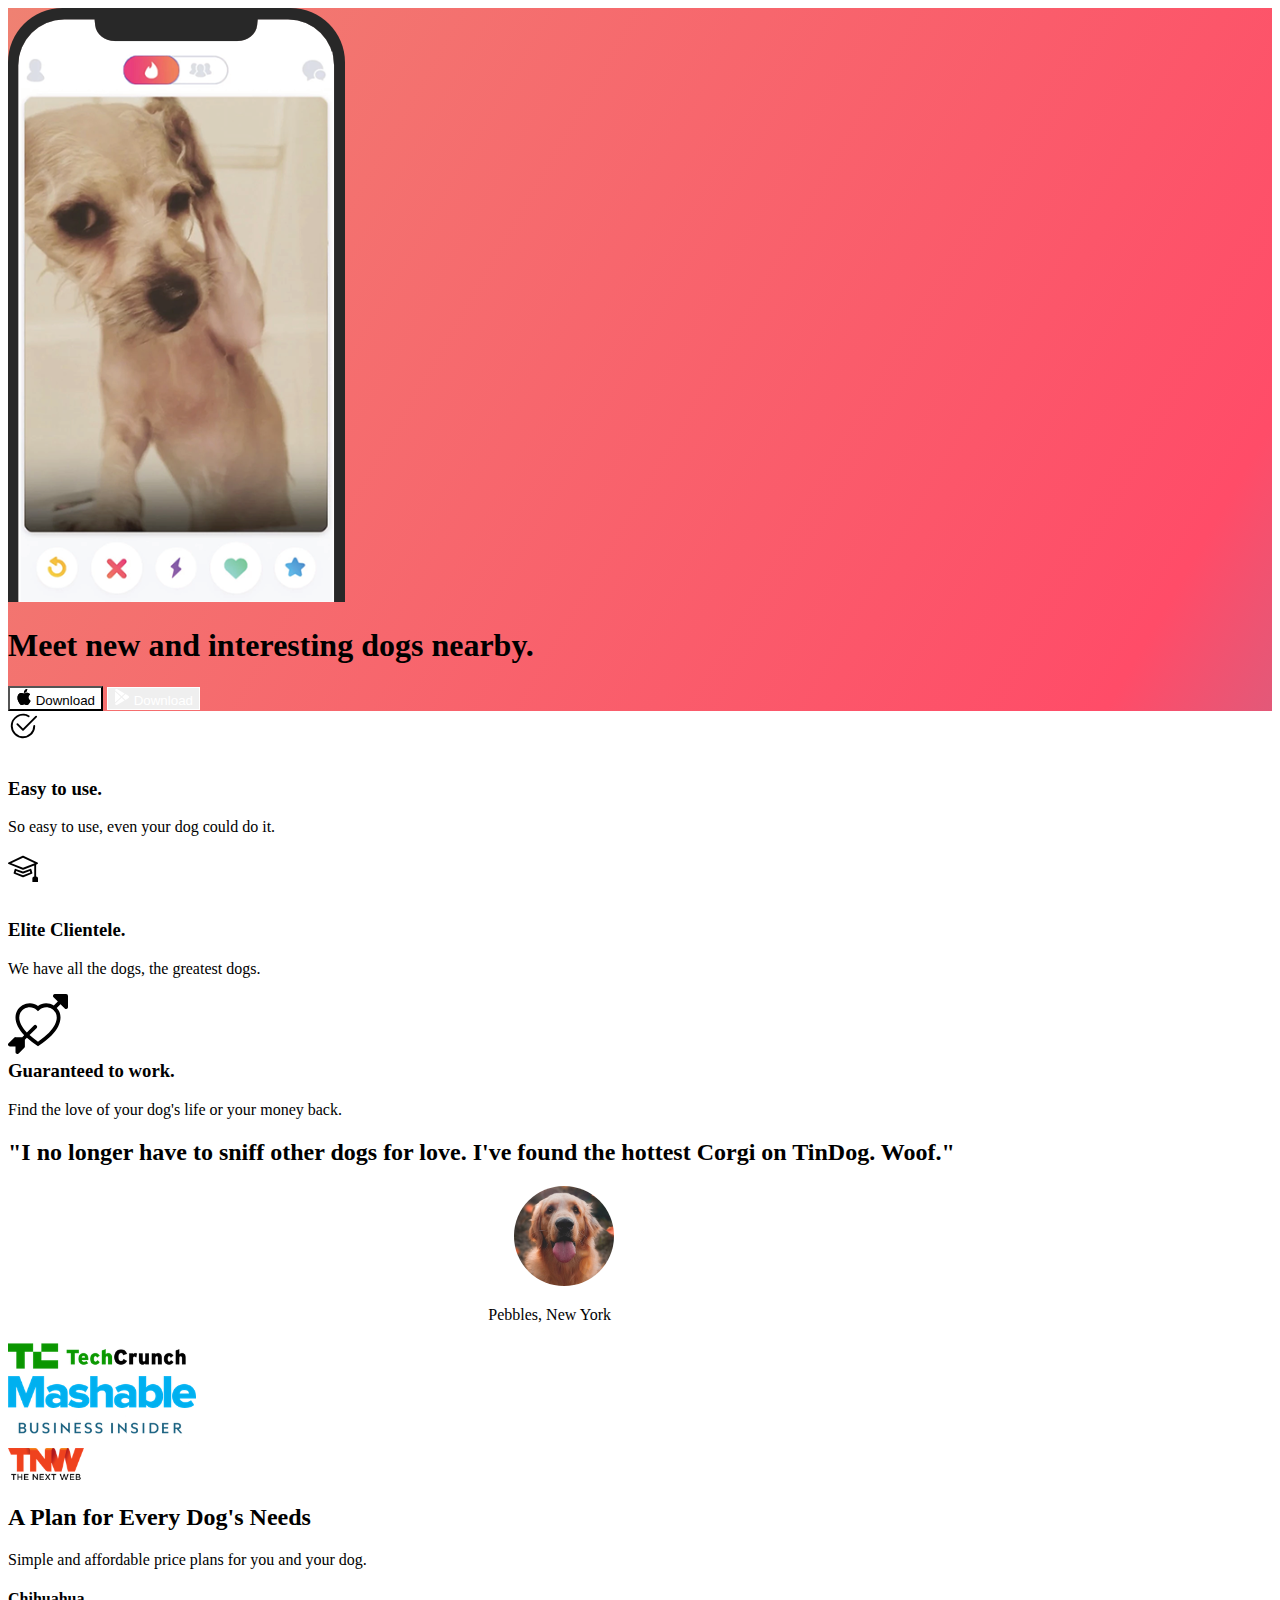
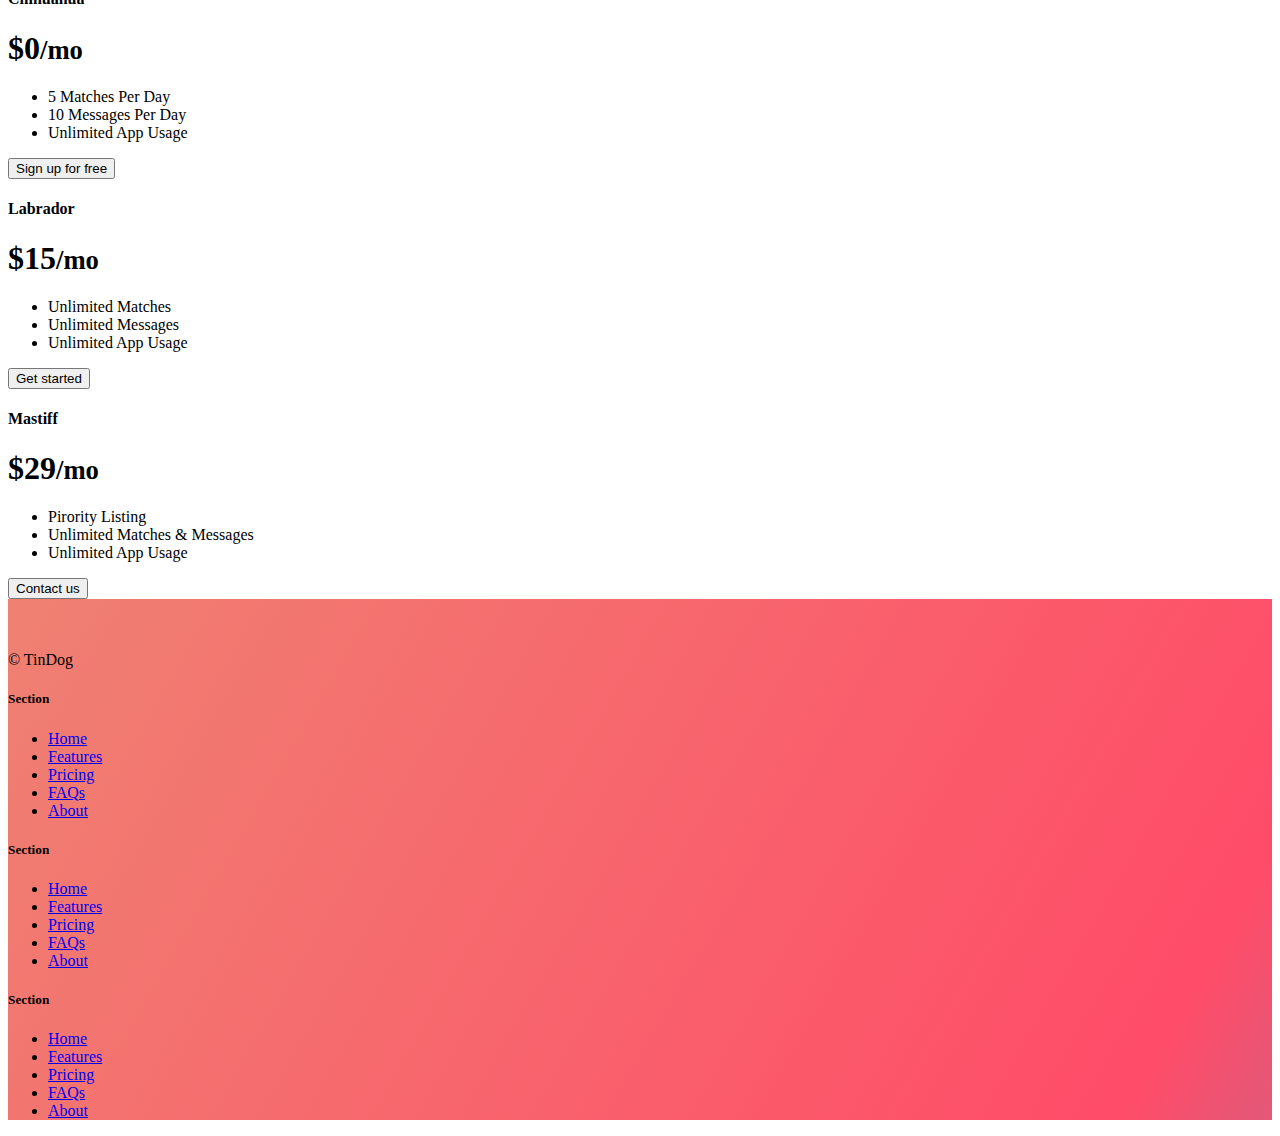
==== index.html @ 84db8c8b "First commit of tindog project" ====
<!DOCTYPE html>
<html lang="en">
  <head>
    <meta charset="UTF-8" />
    <meta name="viewport" content="width=device-width, initial-scale=1.0" />
    <title>TinDog</title>
    <link
      href="https://cdn.jsdelivr.net/npm/bootstrap@5.3.2/dist/css/bootstrap.min.css"
      rel="stylesheet"
      integrity="sha384-T3c6CoIi6uLrA9TneNEoa7RxnatzjcDSCmG1MXxSR1GAsXEV/Dwwykc2MPK8M2HN"
      crossorigin="anonymous"
    />
    <link rel="stylesheet" href="css/style.css" />
    <style></style>
  </head>

  <body>
    <!-- Title -->
    <section id="title" class="gradient-background">
      <div class="container col-xxl-8 px-4 pt-5">
        <div class="row flex-lg-row-reverse align-items-center g-5 pt-5">
          <div class="col-10 col-sm-8 col-lg-6">
            <img
              style="height: auto"
              src="images/iphone.png"
              class="d-block mx-lg-auto img-fluid"
              alt="Bootstrap Themes"
              height=" 200"
              loading="lazy"
            />
          </div>
          <div class="col-lg-6">
            <h1 class="display-5 fw-bold text-body-emphasis lh-1 mb-3">
              Meet new and interesting dogs nearby.
            </h1>
            <div class="d-grid gap-2 d-md-flex justify-content-md-start">
              <button
                type="button"
                class="btn1 btn btn-dark btn-lg px-4 me-md-2"
              >
                <svg
                  xmlns="http://www.w3.org/2000/svg"
                  width="16"
                  height="16"
                  fill="currentColor"
                  class="bi bi-apple mb-1"
                  viewBox="0 0 16 16"
                >
                  <path
                    d="M11.182.008C11.148-.03 9.923.023 8.857 1.18c-1.066 1.156-.902 2.482-.878 2.516.024.034 1.52.087 2.475-1.258.955-1.345.762-2.391.728-2.43Zm3.314 11.733c-.048-.096-2.325-1.234-2.113-3.422.212-2.189 1.675-2.789 1.698-2.854.023-.065-.597-.79-1.254-1.157a3.692 3.692 0 0 0-1.563-.434c-.108-.003-.483-.095-1.254.116-.508.139-1.653.589-1.968.607-.316.018-1.256-.522-2.267-.665-.647-.125-1.333.131-1.824.328-.49.196-1.422.754-2.074 2.237-.652 1.482-.311 3.83-.067 4.56.244.729.625 1.924 1.273 2.796.576.984 1.34 1.667 1.659 1.899.319.232 1.219.386 1.843.067.502-.308 1.408-.485 1.766-.472.357.013 1.061.154 1.782.539.571.197 1.111.115 1.652-.105.541-.221 1.324-1.059 2.238-2.758.347-.79.505-1.217.473-1.282Z"
                  />
                  <path
                    d="M11.182.008C11.148-.03 9.923.023 8.857 1.18c-1.066 1.156-.902 2.482-.878 2.516.024.034 1.52.087 2.475-1.258.955-1.345.762-2.391.728-2.43Zm3.314 11.733c-.048-.096-2.325-1.234-2.113-3.422.212-2.189 1.675-2.789 1.698-2.854.023-.065-.597-.79-1.254-1.157a3.692 3.692 0 0 0-1.563-.434c-.108-.003-.483-.095-1.254.116-.508.139-1.653.589-1.968.607-.316.018-1.256-.522-2.267-.665-.647-.125-1.333.131-1.824.328-.49.196-1.422.754-2.074 2.237-.652 1.482-.311 3.83-.067 4.56.244.729.625 1.924 1.273 2.796.576.984 1.34 1.667 1.659 1.899.319.232 1.219.386 1.843.067.502-.308 1.408-.485 1.766-.472.357.013 1.061.154 1.782.539.571.197 1.111.115 1.652-.105.541-.221 1.324-1.059 2.238-2.758.347-.79.505-1.217.473-1.282Z"
                  />
                </svg>
                Download
              </button>
              <button
                type="button"
                class="btn2 btn btn-outline-secondary btn-lg px-4"
              >
                <svg
                  xmlns="http://www.w3.org/2000/svg"
                  width="16"
                  height="16"
                  fill="currentColor"
                  class="bi bi-google-play mb-1"
                  viewBox="0 0 16 16"
                >
                  <path
                    d="M14.222 9.374c1.037-.61 1.037-2.137 0-2.748L11.528 5.04 8.32 8l3.207 2.96 2.694-1.586Zm-3.595 2.116L7.583 8.68 1.03 14.73c.201 1.029 1.36 1.61 2.303 1.055l7.294-4.295ZM1 13.396V2.603L6.846 8 1 13.396ZM1.03 1.27l6.553 6.05 3.044-2.81L3.333.215C2.39-.341 1.231.24 1.03 1.27Z"
                  />
                </svg>
                Download
              </button>
            </div>
          </div>
        </div>
      </div>
    </section>
    <!-- Features -->
    <section id="features" class="my-5">
      <div class="container">
        <div class="row g-4 py-5 row-cols-1 row-cols-lg-3">
          <div class="col d-flex align-items-start">
            <div
              class="icon-square text-body-emphasis bg-body-secondary d-inline-flex align-items-center justify-content-center fs-4 flex-shrink-0 me-3"
            >
              <svg
                xmlns="http://www.w3.org/2000/svg"
                height="30"
                fill="currentColor"
                class="bi bi-check2-circle"
                viewBox="0 0 16 16"
              >
                <path
                  d="M2.5 8a5.5 5.5 0 0 1 8.25-4.764.5.5 0 0 0 .5-.866A6.5 6.5 0 1 0 14.5 8a.5.5 0 0 0-1 0 5.5 5.5 0 1 1-11 0z"
                />
                <path
                  d="M15.354 3.354a.5.5 0 0 0-.708-.708L8 9.293 5.354 6.646a.5.5 0 1 0-.708.708l3 3a.5.5 0 0 0 .708 0l7-7z"
                />
              </svg>
            </div>
            <div>
              <h3 class="fs-2 text-body-emphasis">Easy to use.</h3>
              <p>So easy to use, even your dog could do it.</p>
            </div>
          </div>
          <div class="col d-flex align-items-start">
            <div
              class="icon-square text-body-emphasis bg-body-secondary d-inline-flex align-items-center justify-content-center fs-4 flex-shrink-0 me-3"
            >
              <svg
                xmlns="http://www.w3.org/2000/svg"
                height="30"
                fill="currentColor"
                class="bi bi-mortarboard"
                viewBox="0 0 16 16"
              >
                <path
                  d="M8.211 2.047a.5.5 0 0 0-.422 0l-7.5 3.5a.5.5 0 0 0 .025.917l7.5 3a.5.5 0 0 0 .372 0L14 7.14V13a1 1 0 0 0-1 1v2h3v-2a1 1 0 0 0-1-1V6.739l.686-.275a.5.5 0 0 0 .025-.917l-7.5-3.5ZM8 8.46 1.758 5.965 8 3.052l6.242 2.913L8 8.46Z"
                />
                <path
                  d="M4.176 9.032a.5.5 0 0 0-.656.327l-.5 1.7a.5.5 0 0 0 .294.605l4.5 1.8a.5.5 0 0 0 .372 0l4.5-1.8a.5.5 0 0 0 .294-.605l-.5-1.7a.5.5 0 0 0-.656-.327L8 10.466 4.176 9.032Zm-.068 1.873.22-.748 3.496 1.311a.5.5 0 0 0 .352 0l3.496-1.311.22.748L8 12.46l-3.892-1.556Z"
                />
              </svg>
            </div>
            <div>
              <h3 class="fs-2 text-body-emphasis">Elite Clientele.</h3>
              <p>We have all the dogs, the greatest dogs.</p>
            </div>
          </div>
          <div class="col d-flex align-items-start">
            <div
              class="icon-square text-body-emphasis bg-body-secondary d-inline-flex align-items-center justify-content-center fs-4 flex-shrink-0 me-3"
            >
              <svg
                xmlns="http://www.w3.org/2000/svg"
                height="60"
                fill="currentColor"
                class="bi bi-arrow-through-heart"
                viewBox="0 0 16 16"
              >
                <path
                  fill-rule="evenodd"
                  d="M2.854 15.854A.5.5 0 0 1 2 15.5V14H.5a.5.5 0 0 1-.354-.854l1.5-1.5A.5.5 0 0 1 2 11.5h1.793l.53-.53c-.771-.802-1.328-1.58-1.704-2.32-.798-1.575-.775-2.996-.213-4.092C3.426 2.565 6.18 1.809 8 3.233c1.25-.98 2.944-.928 4.212-.152L13.292 2 12.147.854A.5.5 0 0 1 12.5 0h3a.5.5 0 0 1 .5.5v3a.5.5 0 0 1-.854.354L14 2.707l-1.006 1.006c.236.248.44.531.6.845.562 1.096.585 2.517-.213 4.092-.793 1.563-2.395 3.288-5.105 5.08L8 13.912l-.276-.182a21.86 21.86 0 0 1-2.685-2.062l-.539.54V14a.5.5 0 0 1-.146.354l-1.5 1.5Zm2.893-4.894A20.419 20.419 0 0 0 8 12.71c2.456-1.666 3.827-3.207 4.489-4.512.679-1.34.607-2.42.215-3.185-.817-1.595-3.087-2.054-4.346-.761L8 4.62l-.358-.368c-1.259-1.293-3.53-.834-4.346.761-.392.766-.464 1.845.215 3.185.323.636.815 1.33 1.519 2.065l1.866-1.867a.5.5 0 1 1 .708.708L5.747 10.96Z"
                />
              </svg>
            </div>
            <div>
              <h3 class="fs-2 text-body-emphasis">Guaranteed to work.</h3>
              <p>Find the love of your dog's life or your money back.</p>
            </div>
          </div>
        </div>
      </div>
    </section>
    <!-- Testimonial -->
    <section id="testimonial">
      <div class="my-5">
        <div class="container py-5 mt-5">
          <h2 class="text-body-emphasis">
            "I no longer have to sniff other dogs for love. I've found the
            hottest Corgi on TinDog. Woof."
          </h2>
          <img
            class="dog-img mx-auto mt-5"
            src="images/dog-img.jpg"
            alt="dog image"
            style="margin-left: 40% !important"
          />
          <p
            class="col-lg-8 mx-auto lead mt-2"
            style="margin-left: 38% !important"
          >
            Pebbles, New York
          </p>
        </div>
        <div class="container">
          <div class="row c1">
            <div class="col-xxl-3">
              <img src="images/techcrunch.png" alt="techcrunch" />
            </div>
            <div class="col-xxl-3">
              <img src="images/mashable.png" alt="mashable" />
            </div>
            <div class="col-xxl-3">
              <img src="images/bizinsider.png" alt="business insider" />
            </div>
            <div class="col-xxl-3">
              <img src="images/tnw.png" alt="tnw" />
            </div>
          </div>
        </div>
      </div>
    </section>
    <!-- Pricing -->
    <section id="pricing">
      <div class="container">
        <div class="pricing-header p-3 pb-md-4 mx-auto text-center">
          <h2 class="display-4 fw-normal text-body-emphasis">
            A Plan for Every Dog's Needs
          </h2>
          <p class="fs-5 text-body-secondary">
            Simple and affordable price plans for you and your dog.
          </p>
          <div class="row row-cols-1 row-cols-md-3 mb-3 text-center">
            <div class="col">
              <div class="card mb-4 rounded-3 shadow-sm">
                <div class="card-header py-3">
                  <h4 class="my-0 fw-normal">Chihuahua</h4>
                </div>
                <div class="card-body">
                  <h1 class="card-title pricing-card-title">
                    $0<small class="text-body-secondary fw-light">/mo</small>
                  </h1>
                  <ul class="list-unstyled mt-3 mb-4">
                    <li>5 Matches Per Day</li>
                    <li>10 Messages Per Day</li>
                    <li>Unlimited App Usage</li>
                  </ul>
                  <button
                    type="button"
                    class="w-100 btn btn-lg btn-outline-dark"
                  >
                    Sign up for free
                  </button>
                </div>
              </div>
            </div>
            <div class="col">
              <div class="card mb-4 rounded-3 shadow-sm">
                <div class="card-header py-3">
                  <h4 class="my-0 fw-normal">Labrador</h4>
                </div>
                <div class="card-body">
                  <h1 class="card-title pricing-card-title">
                    $15<small class="text-body-secondary fw-light">/mo</small>
                  </h1>
                  <ul class="list-unstyled mt-3 mb-4">
                    <li>Unlimited Matches</li>
                    <li>Unlimited Messages</li>
                    <li>Unlimited App Usage</li>
                  </ul>
                  <button type="button" class="w-100 btn btn-lg btn-dark">
                    Get started
                  </button>
                </div>
              </div>
            </div>
            <div class="col">
              <div class="card mb-4 rounded-3 shadow-sm border-dark">
                <div class="card-header py-3 text-bg-dark border-dark">
                  <h4 class="my-0 fw-normal">Mastiff</h4>
                </div>
                <div class="card-body">
                  <h1 class="card-title pricing-card-title">
                    $29<small class="text-body-secondary fw-light">/mo</small>
                  </h1>
                  <ul class="list-unstyled mt-3 mb-4">
                    <li>Pirority Listing</li>
                    <li>Unlimited Matches & Messages</li>
                    <li>Unlimited App Usage</li>
                  </ul>
                  <button type="button" class="w-100 btn btn-lg btn-dark">
                    Contact us
                  </button>
                </div>
              </div>
            </div>
          </div>
        </div>
      </div>
    </section>
    <!-- Footer -->
    <section id="footer" class="gradient-background md-0">
      <div class="container">
        <footer
          class="row row-cols-1 row-cols-sm-2 row-cols-md-5 py-5 mt-5"
        >
          <div class="col mb-3">
            <a
              href="/"
              class="d-flex align-items-center mb-3 link-body-emphasis text-decoration-none"
            >
              <svg class="bi me-2" width="40" height="32">
                <use xlink:href="#bootstrap"></use>
              </svg>
            </a>
            <p class="text-body-secondary">© TinDog</p>
          </div>

          <div class="col mb-3"></div>

          <div class="col mb-3">
            <h5>Section</h5>
            <ul class="nav flex-column">
              <li class="nav-item mb-2">
                <a href="#" class="nav-link p-0 text-body-secondary">Home</a>
              </li>
              <li class="nav-item mb-2">
                <a href="#" class="nav-link p-0 text-body-secondary"
                  >Features</a
                >
              </li>
              <li class="nav-item mb-2">
                <a href="#" class="nav-link p-0 text-body-secondary">Pricing</a>
              </li>
              <li class="nav-item mb-2">
                <a href="#" class="nav-link p-0 text-body-secondary">FAQs</a>
              </li>
              <li class="nav-item mb-2">
                <a href="#" class="nav-link p-0 text-body-secondary">About</a>
              </li>
            </ul>
          </div>

          <div class="col mb-3">
            <h5>Section</h5>
            <ul class="nav flex-column">
              <li class="nav-item mb-2">
                <a href="#" class="nav-link p-0 text-body-secondary">Home</a>
              </li>
              <li class="nav-item mb-2">
                <a href="#" class="nav-link p-0 text-body-secondary"
                  >Features</a
                >
              </li>
              <li class="nav-item mb-2">
                <a href="#" class="nav-link p-0 text-body-secondary">Pricing</a>
              </li>
              <li class="nav-item mb-2">
                <a href="#" class="nav-link p-0 text-body-secondary">FAQs</a>
              </li>
              <li class="nav-item mb-2">
                <a href="#" class="nav-link p-0 text-body-secondary">About</a>
              </li>
            </ul>
          </div>

          <div class="col mb-3">
            <h5>Section</h5>
            <ul class="nav flex-column">
              <li class="nav-item mb-2">
                <a href="#" class="nav-link p-0 text-body-secondary">Home</a>
              </li>
              <li class="nav-item mb-2">
                <a href="#" class="nav-link p-0 text-body-secondary"
                  >Features</a
                >
              </li>
              <li class="nav-item mb-2">
                <a href="#" class="nav-link p-0 text-body-secondary">Pricing</a>
              </li>
              <li class="nav-item mb-2">
                <a href="#" class="nav-link p-0 text-body-secondary">FAQs</a>
              </li>
              <li class="nav-item mb-2">
                <a href="#" class="nav-link p-0 text-body-secondary">About</a>
              </li>
            </ul>
          </div>
        </footer>
      </div>
    </section>

    <script
      src="https://cdn.jsdelivr.net/npm/bootstrap@5.3.2/dist/js/bootstrap.bundle.min.js"
      integrity="sha384-C6RzsynM9kWDrMNeT87bh95OGNyZPhcTNXj1NW7RuBCsyN/o0jlpcV8Qyq46cDfL"
      crossorigin="anonymous"
    ></script>
  </body>
</html>
---- css/style.css ----
.gradient-background {
  background: linear-gradient(300deg, #00bfff, #ff4c68, #ef8172);
  background-size: 180% 180%;
  animation: gradient-animation 18s ease infinite;
}

@keyframes gradient-animation {
  0% {
    background-position: 0% 50%;
  }
  50% {
    background-position: 100% 50%;
  }
  100% {
    background-position: 0% 50%;
  }
}

.icon-square {
  width: 3rem;
  height: 3rem;
  border-radius: 0.75rem;
}

.profile-img {
  height: 100px;
  border-radius: 50%;
}
.btn1 {
  color:black;
  background-color: white;
}
.btn1:hover {
  color:black;
  background-color: gainsboro;
}
.btn2 {
  color: white;
  border:solid white 1px;
}
.btn2:hover {
  color: black;
  border:solid white 1px;
  background-color: white;
}
.dog-img {
  height: 100px;
  border-radius: 50%;
}
.c1  img {
  height: 2rem !important;
}
.c3 {
  color:#212529;
  border-color: #212529;
}
.c2 {
  background-color: #212529;
  border-color: #212529;
}
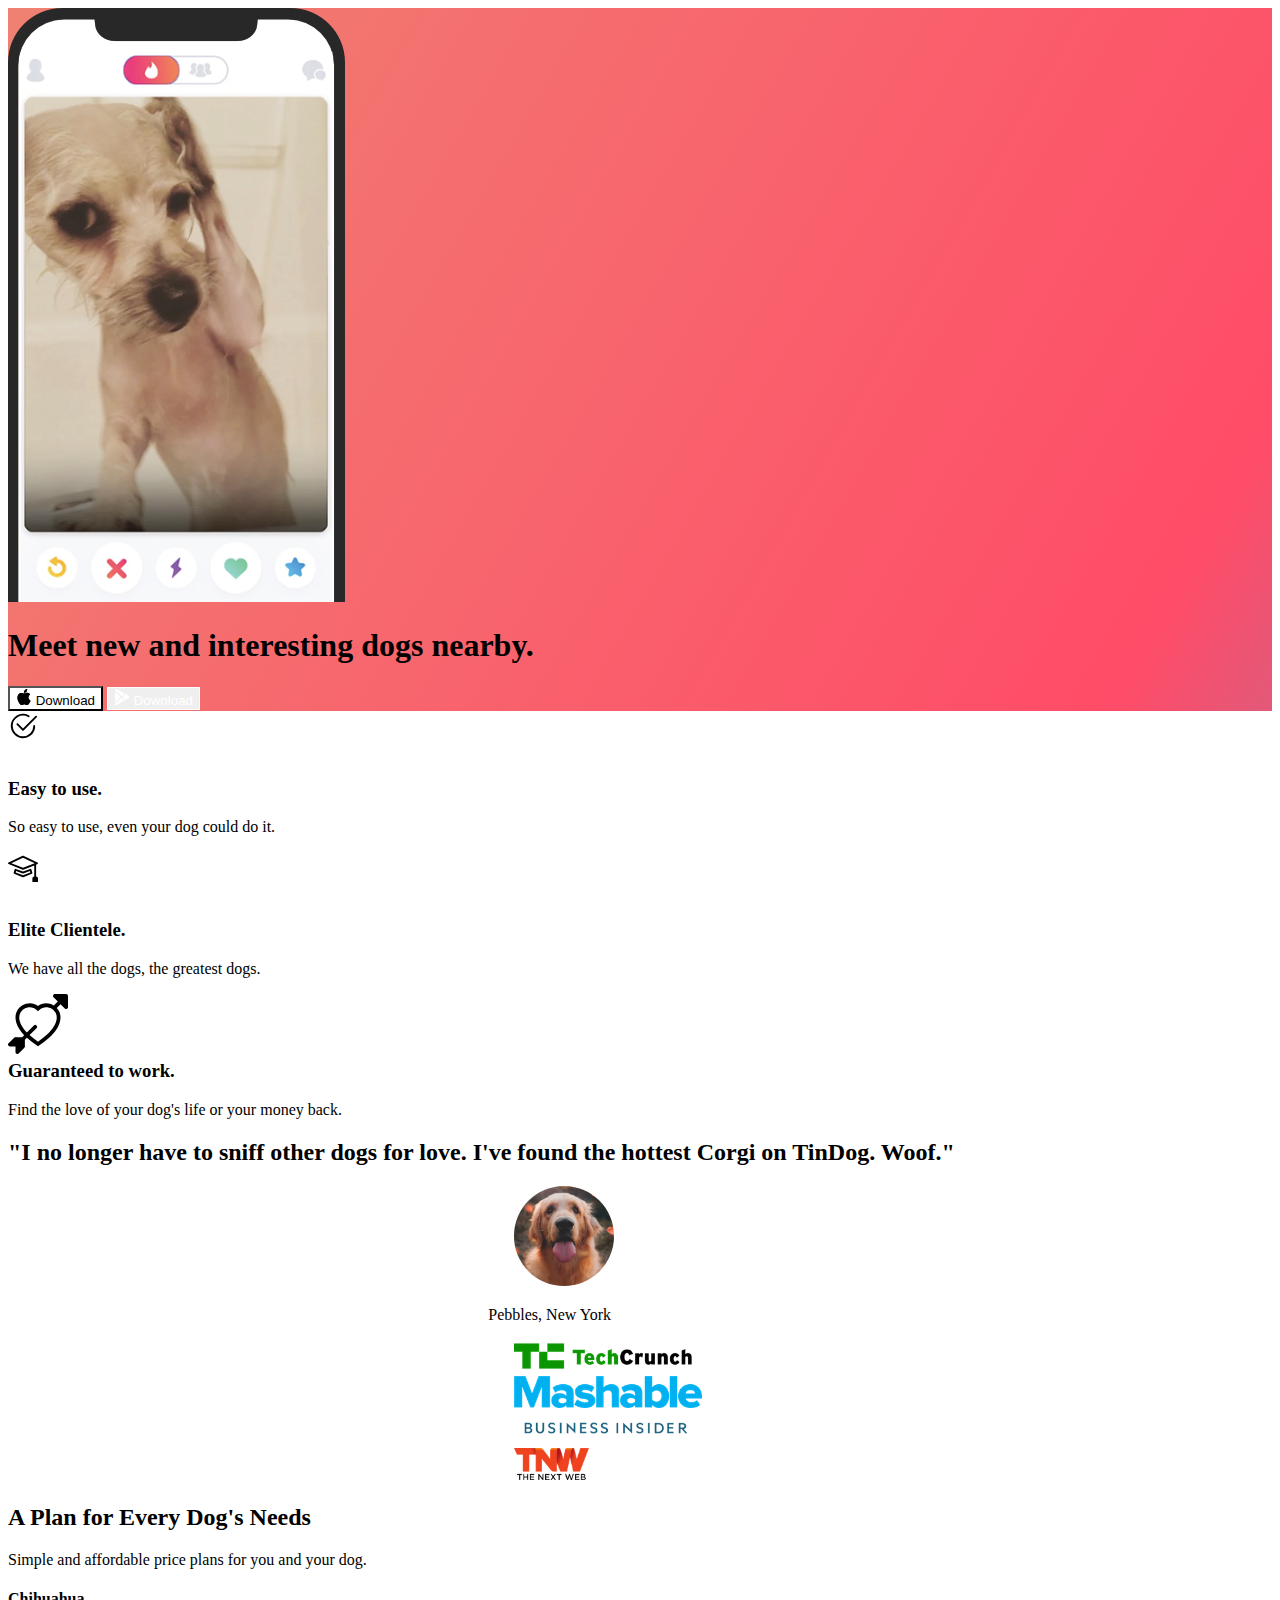
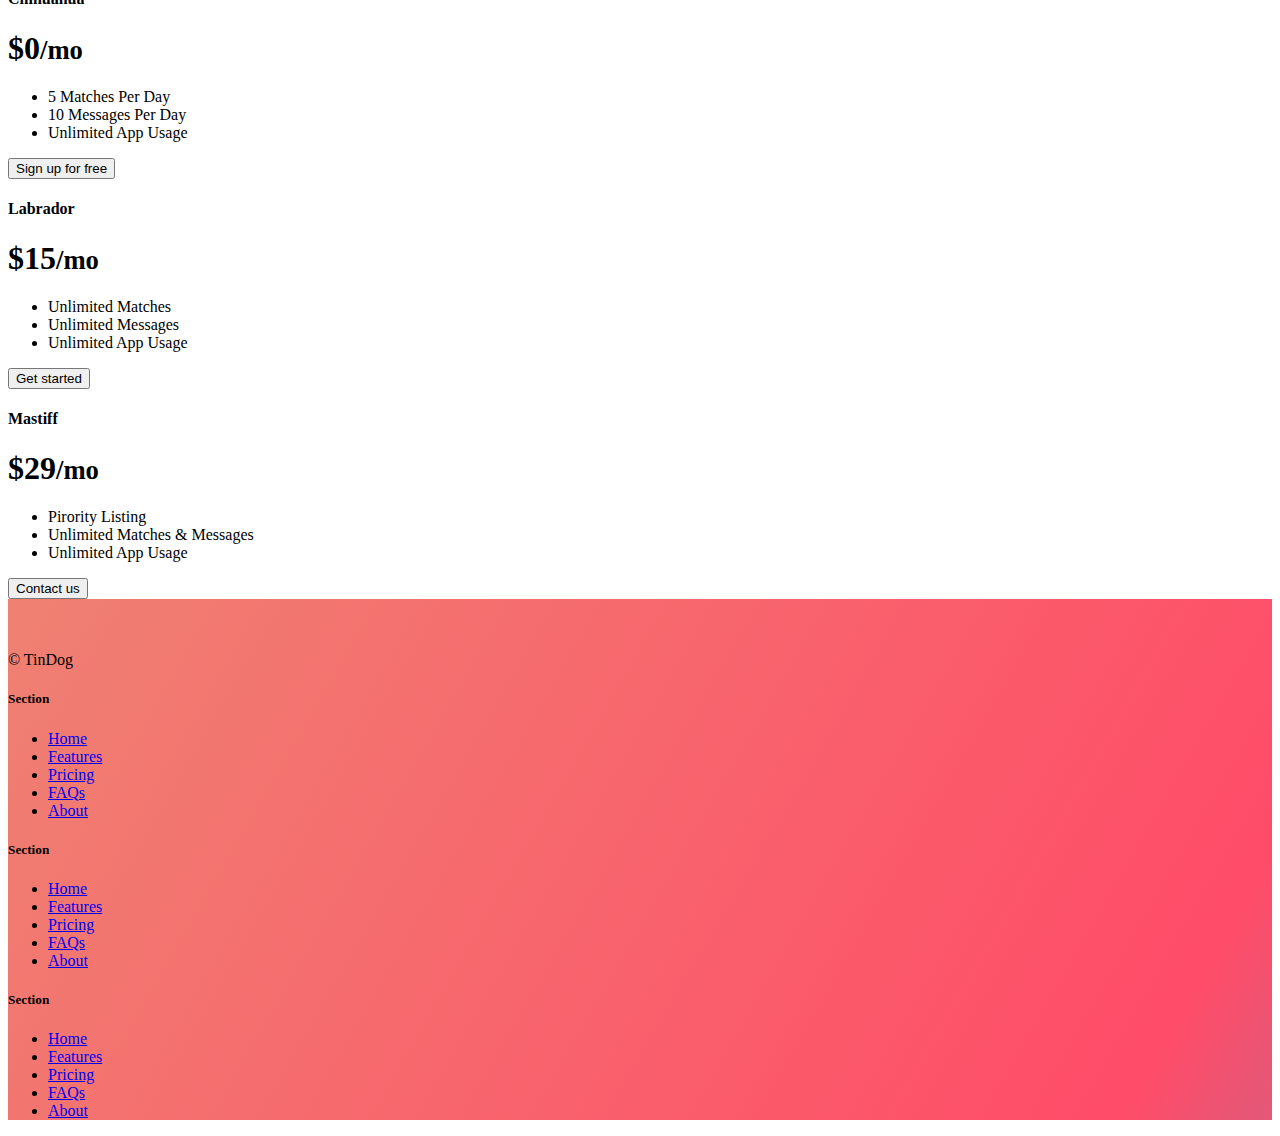
==== commit de820d53: "new changes to commit" ====
--- a/index.html
+++ b/index.html
@@ -176,18 +176,18 @@
             Pebbles, New York
           </p>
         </div>
-        <div class="container">
+        <div class="container " style="margin-left: 40%;">
           <div class="row c1">
-            <div class="col-xxl-3">
+            <div class="col-lg-3">
               <img src="images/techcrunch.png" alt="techcrunch" />
             </div>
-            <div class="col-xxl-3">
+            <div class="col-lg-3">
               <img src="images/mashable.png" alt="mashable" />
             </div>
-            <div class="col-xxl-3">
+            <div class="col-lg-3">
               <img src="images/bizinsider.png" alt="business insider" />
             </div>
-            <div class="col-xxl-3">
+            <div class="col-lg-3">
               <img src="images/tnw.png" alt="tnw" />
             </div>
           </div>
--- a/css/style.css
+++ b/css/style.css
@@ -50,11 +50,8 @@
 .c1  img {
   height: 2rem !important;
 }
-.c3 {
-  color:#212529;
-  border-color: #212529;
-}
-.c2 {
-  background-color: #212529;
-  border-color: #212529;
+@media (max-width:992px) {
+  .c17 {
+    margin-left: 40%;
+  }
 }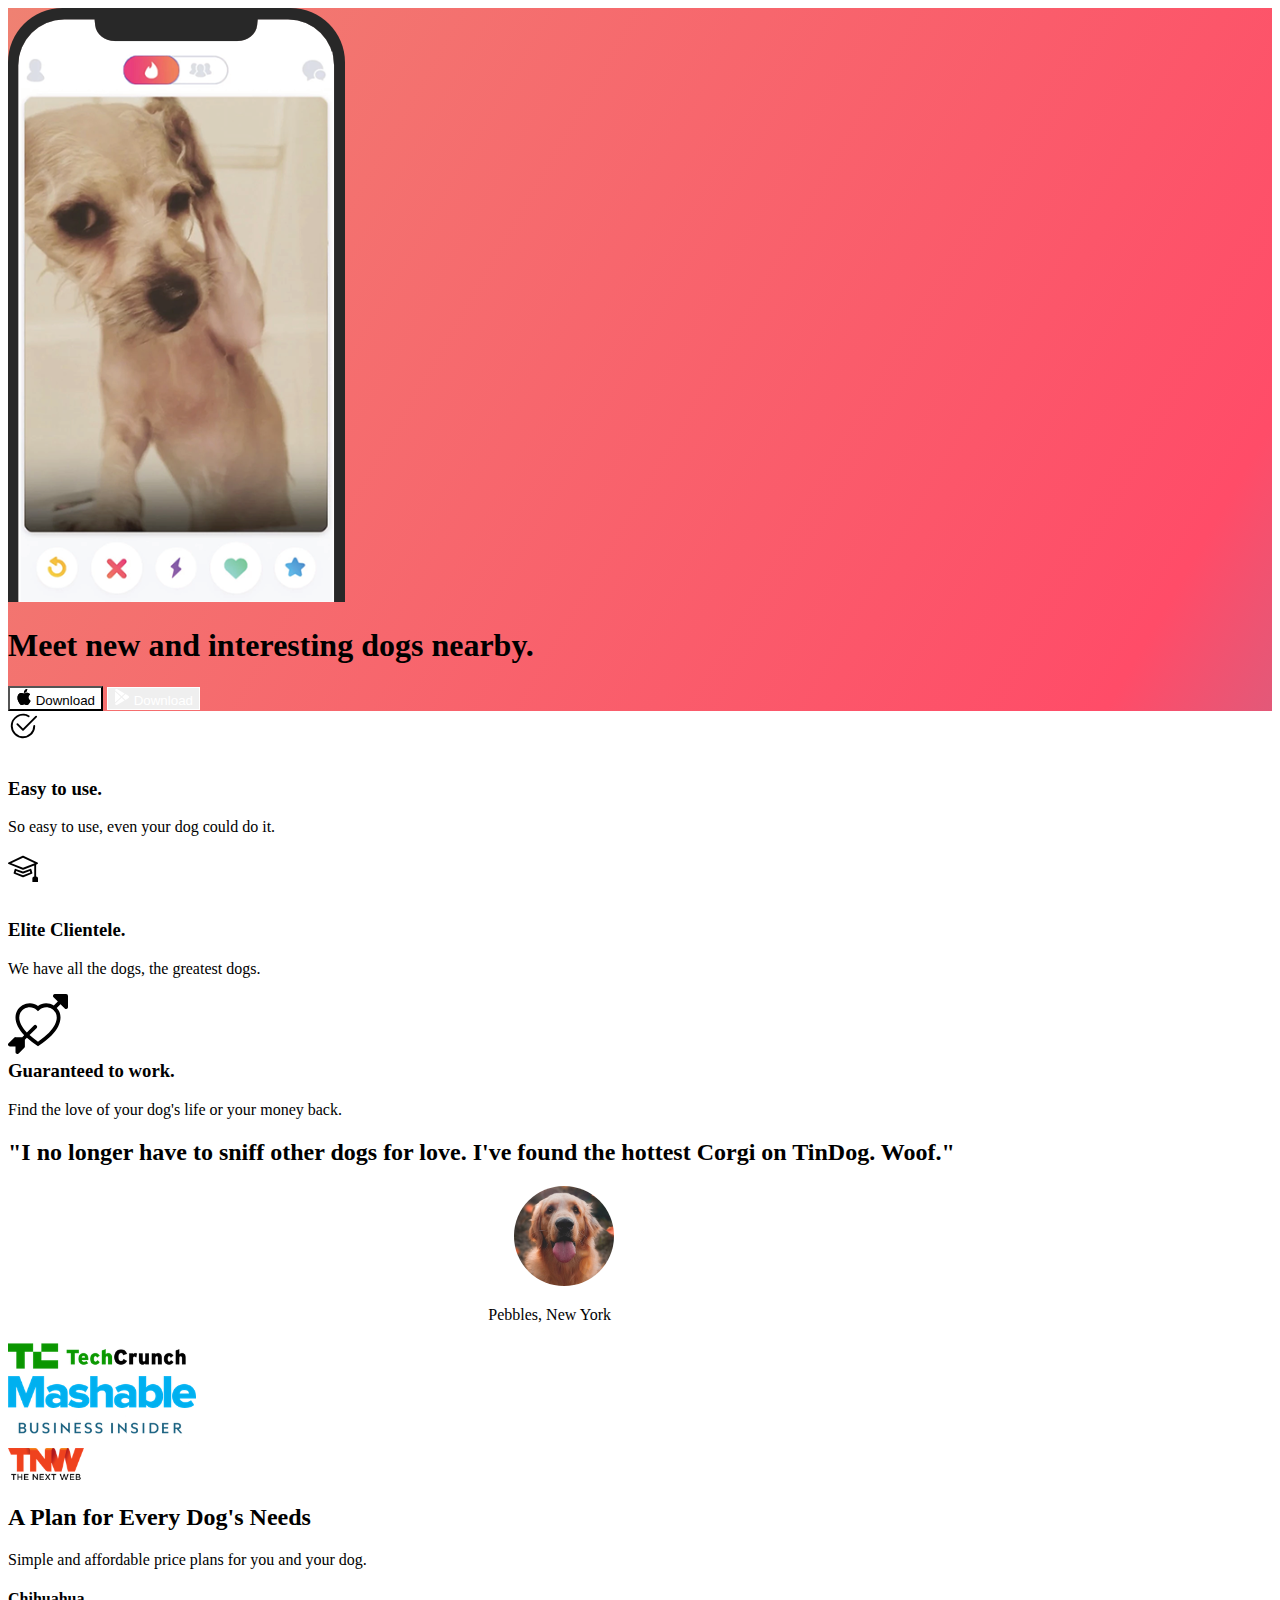
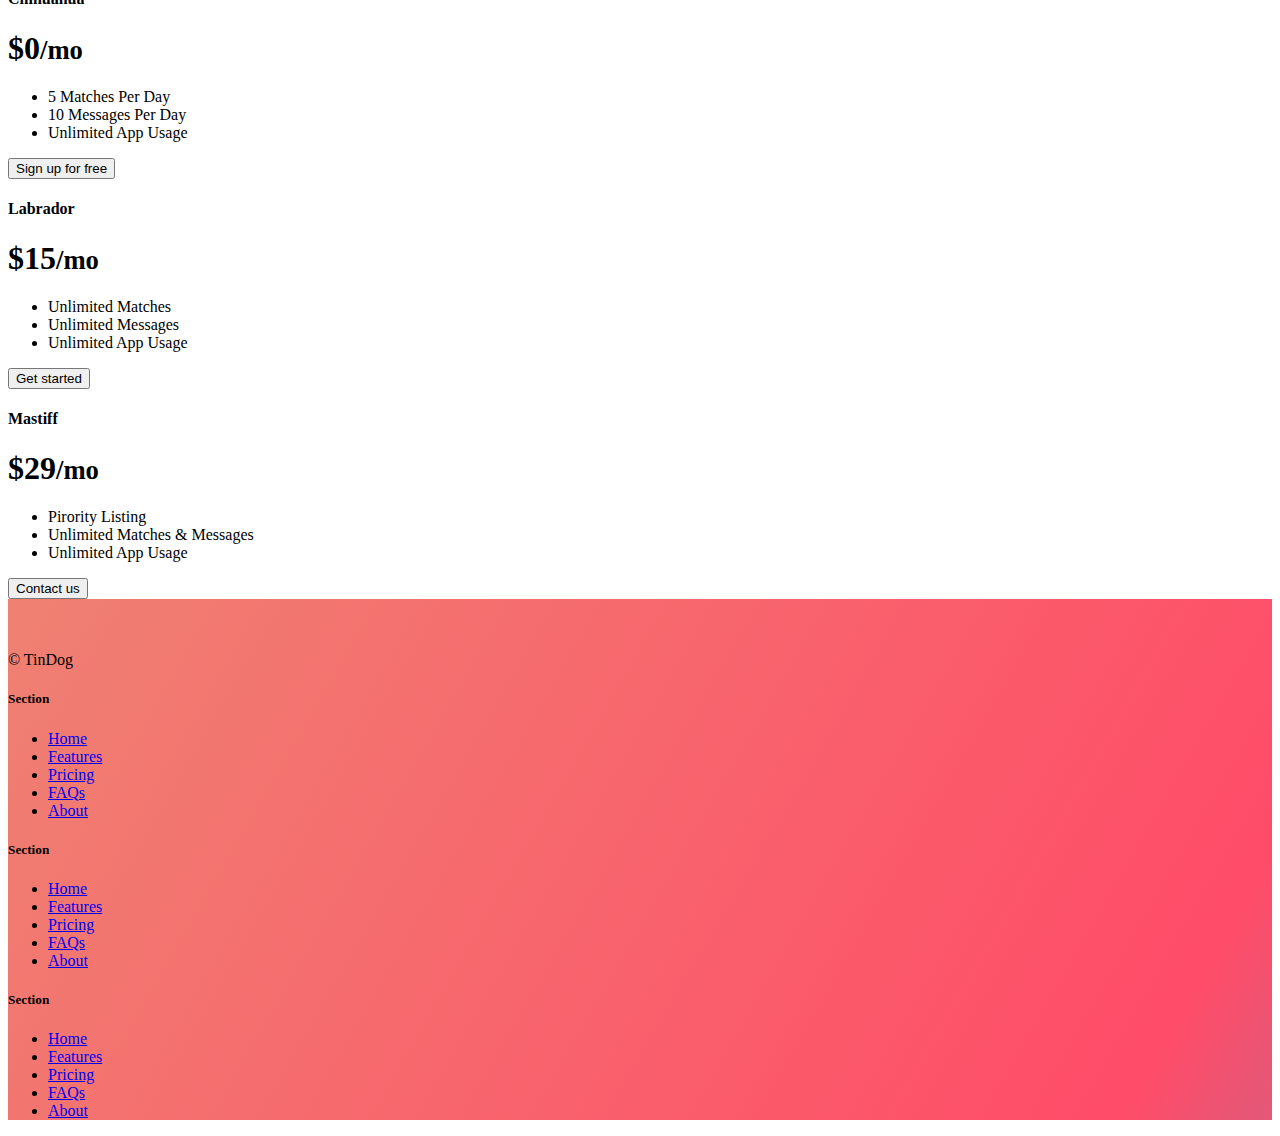
==== commit e7d85d39: "new changes to commited" ====
--- a/index.html
+++ b/index.html
@@ -173,10 +173,10 @@
             class="col-lg-8 mx-auto lead mt-2"
             style="margin-left: 38% !important"
           >
-            Pebbles, New York
+            Pebbles, New York 
           </p>
         </div>
-        <div class="container " style="margin-left: 40%;">
+        <div class="container c17" >
           <div class="row c1">
             <div class="col-lg-3">
               <img src="images/techcrunch.png" alt="techcrunch" />
